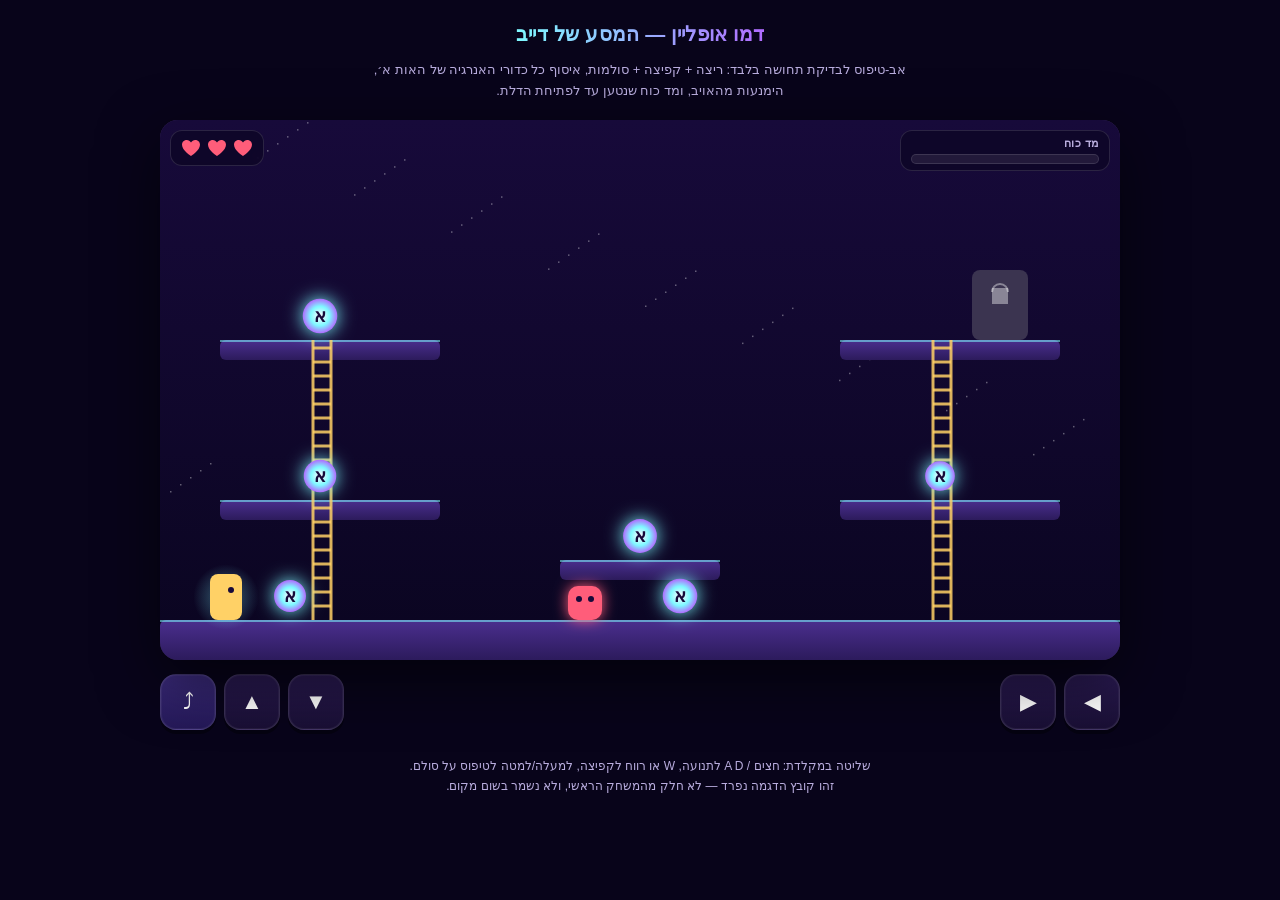
==== dave_demo.html @ 2f132ef3 "demo: אב-טיפוס אופליין למשחק פלטפורמר בהשראת דייב הנועז Co-Authored-By: Claude Sonnet 5 <noreply@ant" ====
<!doctype html>
<html lang="he" dir="rtl">
<head>
<meta charset="UTF-8">
<meta name="viewport" content="width=device-width, initial-scale=1, maximum-scale=1, user-scalable=no">
<title>דמו — המסע של דייב</title>
<style>
  :root{
    --bg1:#0d0620; --bg2:#1a0b3d; --bg3:#2b0f5c;
    --energy1:#7ef9ff; --energy2:#b06bff; --energy3:#ffd166;
    --panel:#1b1032; --panel-brd:rgba(255,255,255,.12);
    --text:#f4f0ff; --text-dim:#b9adde;
  }
  *{box-sizing:border-box;}
  html,body{margin:0;padding:0;height:100%;background:#08041a;color:var(--text);
    font-family:-apple-system,BlinkMacSystemFont,"Segoe UI",Arial,sans-serif;}
  body{display:flex;flex-direction:column;align-items:center;gap:14px;padding:18px 12px 28px;
    min-height:100%;}
  h1{font-size:20px;margin:4px 0 0;font-weight:800;letter-spacing:.3px;
    background:linear-gradient(90deg,var(--energy1),var(--energy2));
    -webkit-background-clip:text;background-clip:text;color:transparent;}
  .sub{color:var(--text-dim);font-size:13px;margin:0 0 4px;text-align:center;max-width:560px;line-height:1.6;}

  .stage{position:relative;width:100%;max-width:960px;flex-shrink:0;border-radius:18px;overflow:hidden;
    box-shadow:0 20px 60px rgba(0,0,0,.55), inset 0 0 0 1px var(--panel-brd);
    background:radial-gradient(120% 140% at 50% -10%, var(--bg3), var(--bg2) 55%, var(--bg1) 100%);}
  canvas{display:block;width:100%;height:auto;touch-action:none;}

  .hud{position:absolute;top:10px;left:10px;right:10px;display:flex;justify-content:space-between;
    align-items:flex-start;pointer-events:none;font-weight:700;}
  .power-wrap{background:rgba(10,4,30,.55);backdrop-filter:blur(4px);border:1px solid var(--panel-brd);
    border-radius:12px;padding:6px 10px;min-width:210px;}
  .power-label{font-size:11px;color:var(--text-dim);margin-bottom:4px;letter-spacing:.5px;}
  .power-bar{width:100%;height:10px;border-radius:6px;background:rgba(255,255,255,.08);overflow:hidden;
    box-shadow:inset 0 0 0 1px var(--panel-brd);}
  .power-fill{height:100%;width:0%;border-radius:6px;
    background:linear-gradient(90deg,var(--energy1),var(--energy2),var(--energy3));
    box-shadow:0 0 12px var(--energy2);transition:width .25s ease;}
  .lives{display:flex;gap:6px;background:rgba(10,4,30,.55);backdrop-filter:blur(4px);
    border:1px solid var(--panel-brd);border-radius:12px;padding:8px 10px;}

  .msg{position:absolute;left:50%;top:16%;transform:translate(-50%,0);
    font-size:15px;font-weight:800;color:#fff;text-align:center;
    background:rgba(10,4,30,.65);border:1px solid var(--panel-brd);border-radius:12px;
    padding:8px 16px;opacity:0;pointer-events:none;transition:opacity .3s, top .3s;
    text-shadow:0 0 10px var(--energy2);}
  .msg.show{opacity:1;top:12%;}

  .flash{position:absolute;inset:0;background:radial-gradient(circle at 50% 30%, rgba(255,255,255,.95), rgba(255,209,102,.4) 40%, rgba(255,255,255,0) 70%);
    opacity:0;pointer-events:none;}
  .flash.play{animation:flashpop .7s ease-out;}
  @keyframes flashpop{0%{opacity:0;}18%{opacity:1;}100%{opacity:0;}}

  .controls{display:flex;justify-content:space-between;align-items:center;gap:10px;
    width:100%;max-width:960px;}
  .pad{display:flex;gap:8px;}
  .btn{width:56px;height:56px;border-radius:16px;border:1px solid var(--panel-brd);
    background:linear-gradient(180deg,#2a1a52,#190f34);color:#fff;font-size:22px;
    display:flex;align-items:center;justify-content:center;user-select:none;
    box-shadow:0 4px 0 rgba(0,0,0,.35), inset 0 0 0 1px rgba(255,255,255,.05);}
  .btn:active{transform:translateY(3px);box-shadow:0 1px 0 rgba(0,0,0,.35);}
  .btn.wide{width:88px;font-size:13px;font-weight:700;}
  .btn.jump{background:linear-gradient(180deg,#3a2a7a,#241857);}

  .footer-note{font-size:12px;color:var(--text-dim);text-align:center;max-width:600px;line-height:1.7;}

  /* question overlay */
  .qoverlay{position:absolute;inset:0;background:rgba(6,3,18,.86);backdrop-filter:blur(3px);
    display:none;align-items:center;justify-content:center;flex-direction:column;gap:16px;
    text-align:center;padding:20px;}
  .qoverlay.show{display:flex;}
  .qoverlay h2{margin:0;font-size:20px;color:#fff;}
  .qoverlay p{margin:0;color:var(--text-dim);font-size:13px;max-width:320px;}
  .qopts{display:flex;gap:12px;flex-wrap:wrap;justify-content:center;}
  .qopt{width:64px;height:64px;border-radius:16px;font-size:26px;font-weight:800;
    background:linear-gradient(180deg,#2a1a52,#190f34);color:#fff;border:1px solid var(--panel-brd);
    box-shadow:0 4px 0 rgba(0,0,0,.35);}
  .qopt:active{transform:translateY(3px);box-shadow:0 1px 0 rgba(0,0,0,.35);}
  .qopt.correct{background:linear-gradient(180deg,#2fbf71,#1f8f52);}
  .qopt.wrong{background:linear-gradient(180deg,#e0435b,#a72c40);}

  .win{position:absolute;inset:0;background:rgba(6,3,18,.9);display:none;
    align-items:center;justify-content:center;flex-direction:column;gap:10px;text-align:center;padding:20px;}
  .win.show{display:flex;}
  .win h2{margin:0;font-size:26px;background:linear-gradient(90deg,var(--energy1),var(--energy3));
    -webkit-background-clip:text;background-clip:text;color:transparent;}
  .win p{margin:0;color:var(--text-dim);font-size:14px;}
  .restart{margin-top:8px;padding:10px 22px;border-radius:12px;border:none;font-weight:800;
    background:linear-gradient(90deg,var(--energy1),var(--energy2));color:#0d0620;font-size:14px;}
</style>
</head>
<body>

  <h1>דמו אופליין — המסע של דייב</h1>
  <p class="sub">אב-טיפוס לבדיקת תחושה בלבד: ריצה + קפיצה + סולמות, איסוף כל כדורי האנרגיה של האות א׳, הימנעות מהאויב, ומד כוח שנטען עד לפתיחת הדלת.</p>

  <div class="stage" id="stage">
    <canvas id="c" width="960" height="540"></canvas>

    <div class="hud">
      <div class="power-wrap">
        <div class="power-label">מד כוח</div>
        <div class="power-bar"><div class="power-fill" id="powerFill"></div></div>
      </div>
      <div class="lives" id="livesBox"></div>
    </div>

    <div class="msg" id="msg"></div>
    <div class="flash" id="flash"></div>

    <div class="qoverlay" id="qoverlay">
      <h2>איזו אות זו?</h2>
      <p>ענה נכון כדי לעבור את הדלת</p>
      <div class="qopts" id="qopts"></div>
    </div>

    <div class="win" id="winScreen">
      <h2>ניצחון!</h2>
      <p>עברת את השלב עם כל כדורי האנרגיה</p>
      <button class="restart" id="restartBtn2">שחק שוב</button>
    </div>
  </div>

  <div class="controls">
    <div class="pad">
      <div class="btn" id="btnLeft">◀</div>
      <div class="btn" id="btnRight">▶</div>
    </div>
    <div class="pad">
      <div class="btn" id="btnDown">▼</div>
      <div class="btn" id="btnUp">▲</div>
      <div class="btn jump" id="btnJump">⤴</div>
    </div>
  </div>

  <p class="footer-note">שליטה במקלדת: חצים / A D לתנועה, W או רווח לקפיצה, למעלה/למטה לטיפוס על סולם.<br>זהו קובץ הדגמה נפרד — לא חלק מהמשחק הראשי, ולא נשמר בשום מקום.</p>

<script>
(function(){
  const cv = document.getElementById('c');
  const ctx = cv.getContext('2d');
  const W = cv.width, H = cv.height;

  const powerFill = document.getElementById('powerFill');
  const livesBox = document.getElementById('livesBox');
  const msgEl = document.getElementById('msg');
  const flashEl = document.getElementById('flash');
  const qoverlay = document.getElementById('qoverlay');
  const qopts = document.getElementById('qopts');
  const winScreen = document.getElementById('winScreen');

  const GROUND_Y = 500;
  const platforms = [
    {x:0,   y:GROUND_Y, w:960, h:40},   // ground
    {x:60,  y:380, w:220, h:20},        // A left-mid
    {x:680, y:380, w:220, h:20},        // B right-mid
    {x:400, y:440, w:160, h:20},        // C center step
    {x:60,  y:220, w:220, h:20},        // D left-high
    {x:680, y:220, w:220, h:20},        // E right-high (door here)
  ];

  const ladders = [
    {x:150, y:380, w:24, h:120}, // ground -> A
    {x:770, y:380, w:24, h:120}, // ground -> B
    {x:150, y:220, w:24, h:160}, // A -> D
    {x:770, y:220, w:24, h:160}, // B -> E
  ];

  const doorRect = {x:812, y:150, w:56, h:70}; // sits on platform E

  const orbDefs = [
    {x:130, y:GROUND_Y-24}, {x:520, y:GROUND_Y-24},
    {x:160, y:380-24},
    {x:780, y:380-24},
    {x:480, y:440-24},
    {x:160, y:220-24},
  ];

  const LETTER = 'א';

  let orbs, enemy, player, keys, doorOpen, gameOver, won, flashDone;

  function resetLevel(){
    orbs = orbDefs.map(o=>({x:o.x,y:o.y,r:16,got:false,pulse:Math.random()*Math.PI*2}));
    enemy = {x:300,y:GROUND_Y-34,w:34,h:34,vx:2.4,minX:280,maxX:600};
    player = {x:50,y:GROUND_Y-46,w:32,h:46,vx:0,vy:0,onGround:false,facing:1,climbing:false};
    keys = {left:false,right:false,up:false,down:false,jump:false};
    doorOpen = false;
    gameOver = false;
    won = false;
    flashDone = false;
    livesState.n = 3;
    updateHUD();
    winScreen.classList.remove('show');
    qoverlay.classList.remove('show');
    hideMsg();
  }

  const livesState = {n:3};

  function updateHUD(){
    const collected = orbs.filter(o=>o.got).length;
    const pct = Math.round(100*collected/orbs.length);
    powerFill.style.width = pct+'%';
    livesBox.innerHTML = '';
    for(let i=0;i<3;i++){
      const heart = document.createElementNS('http://www.w3.org/2000/svg','svg');
      heart.setAttribute('width','20'); heart.setAttribute('height','18'); heart.setAttribute('viewBox','0 0 20 18');
      const path = document.createElementNS('http://www.w3.org/2000/svg','path');
      path.setAttribute('d','M10 17 C10 17 1 11.5 1 5.8 C1 2.6 3.4 1 5.8 1 C7.6 1 9 2 10 3.6 C11 2 12.4 1 14.2 1 C16.6 1 19 2.6 19 5.8 C19 11.5 10 17 10 17 Z');
      path.setAttribute('fill', i < livesState.n ? '#ff5d7a' : 'rgba(255,255,255,.15)');
      heart.appendChild(path);
      livesBox.appendChild(heart);
    }
  }

  function showMsg(text, sticky){
    msgEl.textContent = text;
    msgEl.classList.add('show');
    if(!sticky){
      clearTimeout(showMsg._t);
      showMsg._t = setTimeout(hideMsg, 1800);
    }
  }
  function hideMsg(){ msgEl.classList.remove('show'); }

  function rectsOverlap(a,b){
    return a.x < b.x+b.w && a.x+a.w > b.x && a.y < b.y+b.h && a.y+a.h > b.y;
  }

  function playerBox(px,py){ return {x:px, y:py, w:player.w, h:player.h}; }

  function resolveX(nx){
    const box = playerBox(nx, player.y);
    for(const p of platforms){
      if(rectsOverlap(box,p)){
        if(nx > player.x) nx = p.x - player.w; else if(nx < player.x) nx = p.x + p.w;
      }
    }
    return nx;
  }
  function resolveY(ny){
    let onGround = false;
    for(const p of platforms){
      const box = playerBox(player.x, ny);
      if(rectsOverlap(box,p)){
        if(player.vy >= 0){ ny = p.y - player.h; player.vy = 0; onGround = true; }
        else { ny = p.y + p.h; player.vy = 0; }
      }
    }
    return {ny, onGround};
  }

  function onLadder(){
    const box = playerBox(player.x, player.y);
    const cx = player.x + player.w/2;
    for(const l of ladders){
      if(cx > l.x-6 && cx < l.x+l.w+6 && box.y+box.h > l.y && box.y < l.y+l.h) return true;
    }
    return false;
  }

  function hitPlayer(){
    if(gameOver || won) return;
    livesState.n--;
    updateHUD();
    flashHit();
    if(livesState.n <= 0){
      showMsg('נגמרו החיים… מתחילים מחדש', true);
      setTimeout(resetLevel, 1400);
      gameOver = true;
      return;
    }
    showMsg('אוץ! נפגעת');
    player.x = 50; player.y = GROUND_Y-player.h; player.vx=0; player.vy=0;
  }

  function flashHit(){
    cv.style.filter = 'brightness(1.0) saturate(1) hue-rotate(0deg)';
    let t=0;
    const id = setInterval(()=>{
      t++;
      cv.style.filter = t%2===0 ? 'sepia(1) hue-rotate(-50deg) saturate(4)' : 'none';
      if(t>4){ clearInterval(id); cv.style.filter='none'; }
    },70);
  }

  function powerUpFlash(){
    if(flashDone) return;
    flashDone = true;
    flashEl.classList.remove('play'); void flashEl.offsetWidth; flashEl.classList.add('play');
    showMsg('המד מלא! הדלת נפתחת ✦'.replace('✦',''), false);
    doorOpen = true;
  }

  function openQuestion(){
    gameOver = true;
    const opts = [LETTER,'ב','ל'].sort(()=>Math.random()-0.5);
    qopts.innerHTML = '';
    opts.forEach(letter=>{
      const b = document.createElement('div');
      b.className = 'qopt';
      b.textContent = letter;
      b.onclick = ()=>{
        if(letter === LETTER){
          b.classList.add('correct');
          setTimeout(()=>{ qoverlay.classList.remove('show'); winScreen.classList.add('show'); won=true; }, 400);
        } else {
          b.classList.add('wrong');
          setTimeout(()=>b.classList.remove('wrong'), 400);
        }
      };
      qopts.appendChild(b);
    });
    qoverlay.classList.add('show');
  }

  document.getElementById('restartBtn2').onclick = resetLevel;

  // input
  const keyMap = {
    ArrowLeft:'left', a:'left', A:'left',
    ArrowRight:'right', d:'right', D:'right',
    ArrowUp:'up', w:'up', W:'up',
    ArrowDown:'down', s:'down', S:'down',
    ' ':'jump'
  };
  window.addEventListener('keydown', e=>{
    const k = keyMap[e.key];
    if(k){ keys[k]=true; if(k==='jump') e.preventDefault(); }
  });
  window.addEventListener('keyup', e=>{
    const k = keyMap[e.key];
    if(k) keys[k]=false;
  });

  function bindBtn(id, key){
    const el = document.getElementById(id);
    const on = (e)=>{ e.preventDefault(); keys[key]=true; };
    const off = (e)=>{ e.preventDefault(); keys[key]=false; };
    el.addEventListener('pointerdown', on);
    el.addEventListener('pointerup', off);
    el.addEventListener('pointerleave', off);
    el.addEventListener('pointercancel', off);
  }
  bindBtn('btnLeft','left'); bindBtn('btnRight','right');
  bindBtn('btnUp','up'); bindBtn('btnDown','down'); bindBtn('btnJump','jump');

  const GRAVITY = 0.55, JUMP_V = -12.5, MOVE = 4, CLIMB = 3;

  function update(){
    if(gameOver || won) return;

    const climbing = onLadder() && (keys.up || keys.down);
    player.climbing = climbing;

    let inputX = 0;
    if(keys.left){ inputX -= 1; player.facing=-1; }
    if(keys.right){ inputX += 1; player.facing=1; }
    player.vx = inputX * MOVE;

    if(climbing){
      player.vy = keys.up ? -CLIMB : CLIMB;
      player.onGround = false;
    } else {
      if(keys.jump && player.onGround){ player.vy = JUMP_V; player.onGround=false; }
      player.vy += GRAVITY;
      if(player.vy > 14) player.vy = 14;
    }

    const nx = Math.max(0, Math.min(W-player.w, resolveX(player.x + player.vx)));
    player.x = nx;

    if(climbing){
      player.y = Math.max(0, Math.min(GROUND_Y-player.h, player.y + player.vy));
    } else {
      const {ny, onGround} = resolveY(player.y + player.vy);
      player.y = Math.max(0, ny);
      player.onGround = onGround;
    }

    // orbs
    let allGot = true;
    for(const o of orbs){
      o.pulse += 0.12;
      if(!o.got){
        allGot = false;
        const closestX = Math.max(player.x, Math.min(o.x, player.x+player.w));
        const closestY = Math.max(player.y, Math.min(o.y, player.y+player.h));
        const dx = o.x-closestX, dy = o.y-closestY;
        if(dx*dx+dy*dy < o.r*o.r){ o.got = true; updateHUD(); }
      }
    }
    if(allGot) powerUpFlash();

    // enemy patrol
    enemy.x += enemy.vx;
    if(enemy.x < enemy.minX || enemy.x > enemy.maxX) enemy.vx *= -1;
    if(rectsOverlap(playerBox(player.x,player.y), enemy)) hitPlayer();

    // door
    if(doorOpen && rectsOverlap(playerBox(player.x,player.y), doorRect)){
      openQuestion();
    }
  }

  function drawBG(){
    ctx.clearRect(0,0,W,H);
    const g = ctx.createLinearGradient(0,0,0,H);
    g.addColorStop(0,'#170a3a'); g.addColorStop(1,'#0a0520');
    ctx.fillStyle=g; ctx.fillRect(0,0,W,H);
    // faint stars
    ctx.fillStyle='rgba(255,255,255,.35)';
    for(let i=0;i<60;i++){
      const sx=(i*97)%W, sy=(i*53)%H*0.7;
      ctx.fillRect(sx, sy, 1.5,1.5);
    }
  }

  function drawPlatforms(){
    for(const p of platforms){
      const g = ctx.createLinearGradient(0,p.y,0,p.y+p.h);
      g.addColorStop(0,'#4b2f8f'); g.addColorStop(1,'#2c1b5c');
      ctx.fillStyle = g;
      ctx.beginPath();
      ctx.roundRect(p.x, p.y, p.w, p.h, 6);
      ctx.fill();
      ctx.fillStyle = 'rgba(126,249,255,.55)';
      ctx.fillRect(p.x, p.y, p.w, 2);
    }
  }

  function drawLadders(){
    for(const l of ladders){
      ctx.strokeStyle = 'rgba(255,209,102,.85)';
      ctx.lineWidth = 3;
      ctx.beginPath(); ctx.moveTo(l.x+3,l.y); ctx.lineTo(l.x+3,l.y+l.h); ctx.stroke();
      ctx.beginPath(); ctx.moveTo(l.x+l.w-3,l.y); ctx.lineTo(l.x+l.w-3,l.y+l.h); ctx.stroke();
      for(let ry=l.y+8; ry<l.y+l.h; ry+=14){
        ctx.beginPath(); ctx.moveTo(l.x+3,ry); ctx.lineTo(l.x+l.w-3,ry); ctx.stroke();
      }
    }
  }

  function drawOrbs(){
    for(const o of orbs){
      if(o.got) continue;
      const pulse = 1 + Math.sin(o.pulse)*0.08;
      ctx.save();
      ctx.shadowColor = '#7ef9ff';
      ctx.shadowBlur = 18;
      const g = ctx.createRadialGradient(o.x,o.y,2,o.x,o.y,o.r*pulse);
      g.addColorStop(0,'#e8fbff'); g.addColorStop(.5,'#7ef9ff'); g.addColorStop(1,'#b06bff');
      ctx.fillStyle = g;
      ctx.beginPath(); ctx.arc(o.x,o.y,o.r*pulse,0,Math.PI*2); ctx.fill();
      ctx.restore();
      ctx.fillStyle = '#170a3a';
      ctx.font = '700 18px Arial';
      ctx.textAlign='center'; ctx.textBaseline='middle';
      ctx.fillText(LETTER, o.x, o.y+1);
    }
  }

  function drawEnemy(){
    ctx.save();
    ctx.shadowColor = '#ff5d7a'; ctx.shadowBlur = 14;
    ctx.fillStyle = '#ff5d7a';
    ctx.beginPath();
    ctx.roundRect(enemy.x, enemy.y, enemy.w, enemy.h, 10);
    ctx.fill();
    ctx.restore();
    ctx.fillStyle='#170a3a';
    ctx.beginPath(); ctx.arc(enemy.x+11, enemy.y+13,3,0,Math.PI*2); ctx.fill();
    ctx.beginPath(); ctx.arc(enemy.x+23, enemy.y+13,3,0,Math.PI*2); ctx.fill();
  }

  function drawDoor(){
    ctx.save();
    if(doorOpen){
      ctx.shadowColor = '#ffd166'; ctx.shadowBlur = 24 + Math.sin(Date.now()/150)*8;
      const g = ctx.createLinearGradient(doorRect.x,doorRect.y,doorRect.x,doorRect.y+doorRect.h);
      g.addColorStop(0,'#ffe9a8'); g.addColorStop(1,'#ffb238');
      ctx.fillStyle = g;
    } else {
      ctx.fillStyle = '#3b3450';
    }
    ctx.beginPath();
    ctx.roundRect(doorRect.x, doorRect.y, doorRect.w, doorRect.h, 8);
    ctx.fill();
    ctx.restore();
    if(!doorOpen){
      ctx.strokeStyle='rgba(255,255,255,.4)'; ctx.lineWidth=2;
      ctx.beginPath(); ctx.arc(doorRect.x+doorRect.w/2, doorRect.y+22, 8, Math.PI, 0); ctx.stroke();
      ctx.fillStyle='rgba(255,255,255,.4)';
      ctx.fillRect(doorRect.x+doorRect.w/2-8, doorRect.y+18, 16, 16);
    }
  }

  function drawPlayer(){
    const collected = orbs.filter(o=>o.got).length;
    const frac = collected/orbs.length;
    ctx.save();
    const cx = player.x+player.w/2, cy=player.y+player.h/2;
    const auraR = 30 + frac*36 + Math.sin(Date.now()/120)*3;
    const g = ctx.createRadialGradient(cx,cy,4,cx,cy,auraR);
    g.addColorStop(0, `rgba(126,249,255,${0.35+frac*0.35})`);
    g.addColorStop(1, 'rgba(126,249,255,0)');
    ctx.fillStyle = g;
    ctx.beginPath(); ctx.arc(cx,cy,auraR,0,Math.PI*2); ctx.fill();
    ctx.restore();

    ctx.save();
    ctx.fillStyle = '#ffd166';
    ctx.beginPath();
    ctx.roundRect(player.x, player.y, player.w, player.h, 8);
    ctx.fill();
    ctx.fillStyle = '#170a3a';
    const eyeX = player.facing>0 ? player.x+player.w-11 : player.x+5;
    ctx.beginPath(); ctx.arc(eyeX, player.y+16, 3, 0, Math.PI*2); ctx.fill();
    ctx.restore();
  }

  function draw(){
    drawBG();
    drawPlatforms();
    drawLadders();
    drawDoor();
    drawOrbs();
    drawEnemy();
    drawPlayer();
  }

  function loop(){
    update();
    draw();
    requestAnimationFrame(loop);
  }

  resetLevel();
  loop();
})();
</script>
</body>
</html>
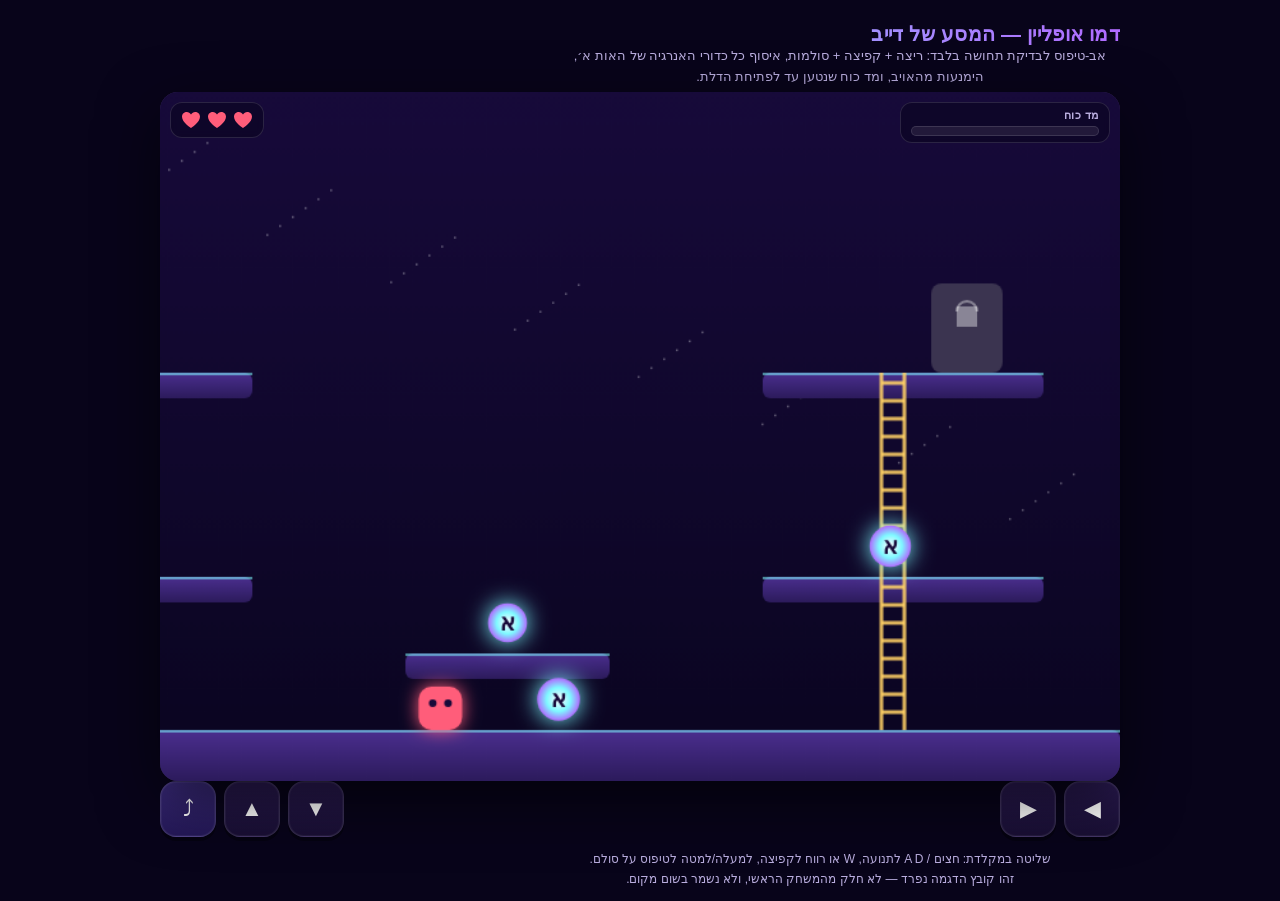
==== commit cb4df5d5: "fix(demo): נעילת תצוגה רוחבית לדמו דייב + התאמת גודל דינמית למסך Co-Authored-By: Claude Sonnet 5 <no" ====
--- a/dave_demo.html
+++ b/dave_demo.html
@@ -87,10 +87,39 @@
   .win p{margin:0;color:var(--text-dim);font-size:14px;}
   .restart{margin-top:8px;padding:10px 22px;border-radius:12px;border:none;font-weight:800;
     background:linear-gradient(90deg,var(--energy1),var(--energy2));color:#0d0620;font-size:14px;}
+
+  /* landscape-only game: ask for rotation on tall/portrait phones */
+  .rotate-prompt{display:none;position:fixed;inset:0;z-index:50;background:#08041a;color:#fff;
+    flex-direction:column;align-items:center;justify-content:center;gap:14px;text-align:center;padding:24px;}
+  .rotate-prompt .icon{width:56px;height:56px;color:var(--energy1);
+    animation:rotateHint 1.6s ease-in-out infinite;}
+  @keyframes rotateHint{0%,100%{transform:rotate(0deg);}50%{transform:rotate(90deg);}}
+  .rotate-prompt p{margin:0;font-size:15px;color:var(--text-dim);max-width:260px;line-height:1.6;}
+  @media (orientation:portrait) and (max-width:900px){
+    .rotate-prompt{display:flex;}
+    #app{display:none;}
+  }
+
+  /* short landscape viewports (phones on their side): shrink chrome, maximize game area */
+  @media (orientation:landscape) and (max-height:520px){
+    body{gap:6px;padding:6px;}
+    h1{font-size:13px;margin:0;}
+    .sub,.footer-note{display:none;}
+  }
 </style>
 </head>
 <body>
 
+  <div class="rotate-prompt" id="rotatePrompt">
+    <svg class="icon" viewBox="0 0 24 24" fill="none" stroke="currentColor" stroke-width="2" stroke-linecap="round" stroke-linejoin="round">
+      <rect x="5" y="2" width="14" height="20" rx="2"></rect>
+      <line x1="12" y1="18" x2="12.01" y2="18"></line>
+    </svg>
+    <h1 style="font-size:17px;">סובבי את המכשיר</h1>
+    <p>המשחק הזה בנוי לתצוגה רוחבית — הטי את הטלפון/טאבלט לצדדים כדי לשחק.</p>
+  </div>
+
+  <div id="app">
   <h1>דמו אופליין — המסע של דייב</h1>
   <p class="sub">אב-טיפוס לבדיקת תחושה בלבד: ריצה + קפיצה + סולמות, איסוף כל כדורי האנרגיה של האות א׳, הימנעות מהאויב, ומד כוח שנטען עד לפתיחת הדלת.</p>
 
@@ -134,6 +163,7 @@
   </div>
 
   <p class="footer-note">שליטה במקלדת: חצים / A D לתנועה, W או רווח לקפיצה, למעלה/למטה לטיפוס על סולם.<br>זהו קובץ הדגמה נפרד — לא חלק מהמשחק הראשי, ולא נשמר בשום מקום.</p>
+  </div>
 
 <script>
 (function(){
@@ -148,6 +178,27 @@
   const qoverlay = document.getElementById('qoverlay');
   const qopts = document.getElementById('qopts');
   const winScreen = document.getElementById('winScreen');
+  const stageEl = document.getElementById('stage');
+  const controlsEl = document.querySelector('.controls');
+  const headerEl = document.querySelector('#app > h1');
+  const subEl = document.querySelector('.sub');
+  const footerEl = document.querySelector('.footer-note');
+
+  function fitStage(){
+    if(window.innerHeight >= window.innerWidth) return; // portrait: rotate-prompt covers the screen
+    const chromeH = (headerEl && getComputedStyle(headerEl).display!=='none' ? headerEl.offsetHeight : 0)
+      + (subEl && getComputedStyle(subEl).display!=='none' ? subEl.offsetHeight : 0)
+      + controlsEl.offsetHeight
+      + (footerEl && getComputedStyle(footerEl).display!=='none' ? footerEl.offsetHeight : 0)
+      + 48; // gaps + body padding
+    const availW = window.innerWidth - 24;
+    const availH = window.innerHeight - chromeH;
+    const scale = Math.max(0.2, Math.min(availW/W, availH/H));
+    stageEl.style.width = cv.style.width = Math.round(W*scale)+'px';
+    cv.style.height = Math.round(H*scale)+'px';
+  }
+  window.addEventListener('resize', fitStage);
+  window.addEventListener('orientationchange', ()=>setTimeout(fitStage, 300));
 
   const GROUND_Y = 500;
   const platforms = [
@@ -537,6 +588,7 @@
   }
 
   resetLevel();
+  fitStage();
   loop();
 })();
 </script>
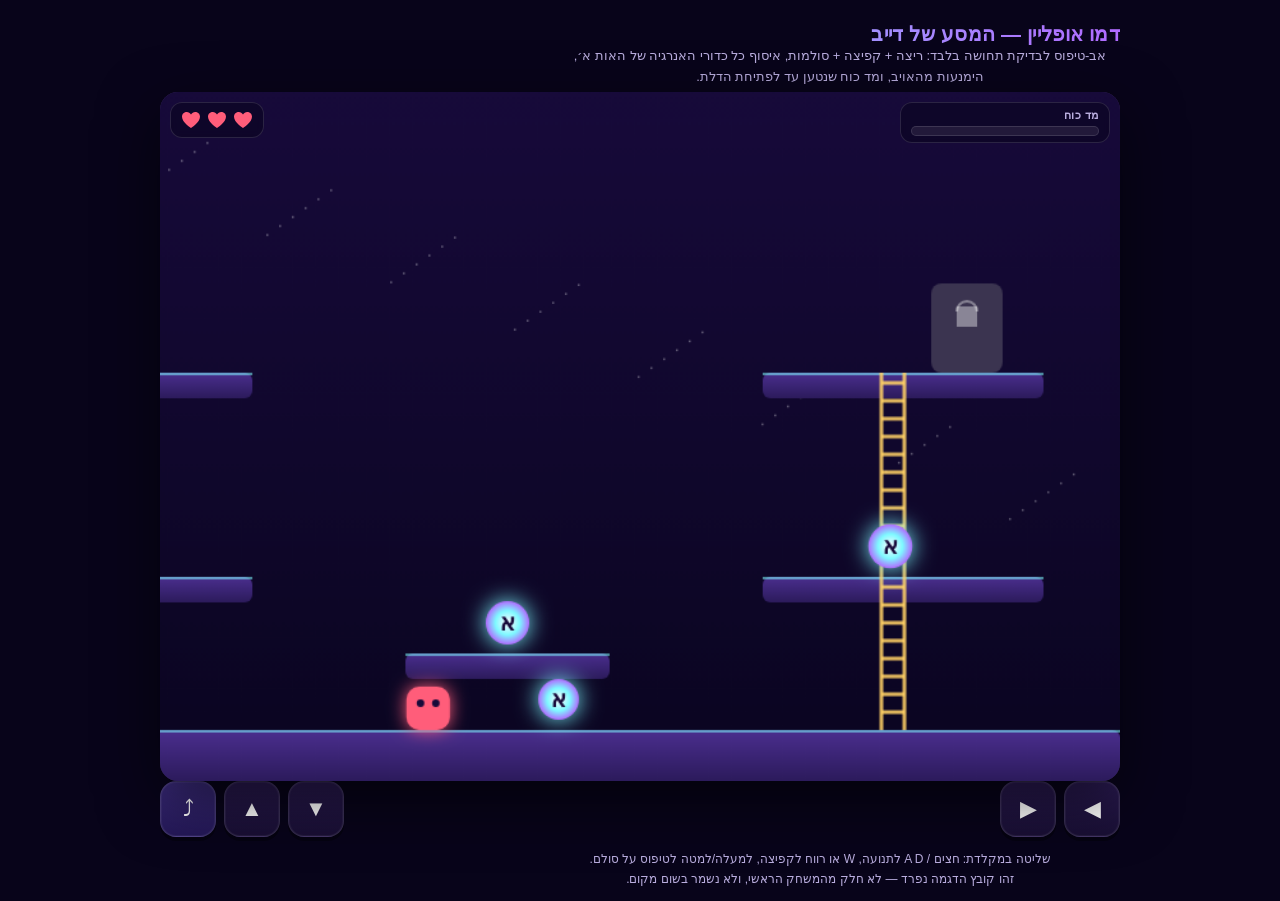
==== commit 440d4cf1: "fix(demo): נסיון נעילה יזומה לרוחבי + עדכון טקסט הודעת הסיבוב Co-Authored-By: Claude Sonnet 5 <norep" ====
--- a/dave_demo.html
+++ b/dave_demo.html
@@ -115,8 +115,8 @@
       <rect x="5" y="2" width="14" height="20" rx="2"></rect>
       <line x1="12" y1="18" x2="12.01" y2="18"></line>
     </svg>
-    <h1 style="font-size:17px;">סובבי את המכשיר</h1>
-    <p>המשחק הזה בנוי לתצוגה רוחבית — הטי את הטלפון/טאבלט לצדדים כדי לשחק.</p>
+    <h1 style="font-size:17px;">סובבו את המכשיר</h1>
+    <p>המשחק הזה בנוי לתצוגה רוחבית —<br>הטו את הטלפון לצדדים כדי לשחק</p>
   </div>
 
   <div id="app">
@@ -199,6 +199,16 @@
   }
   window.addEventListener('resize', fitStage);
   window.addEventListener('orientationchange', ()=>setTimeout(fitStage, 300));
+
+  // best-effort: force landscape where the platform allows it (ignored on iOS Safari / non-standalone tabs)
+  function tryLockLandscape(){
+    if(screen.orientation && screen.orientation.lock){
+      screen.orientation.lock('landscape').catch(()=>{});
+    }
+  }
+  tryLockLandscape();
+  window.addEventListener('click', tryLockLandscape, {once:true});
+  window.addEventListener('touchstart', tryLockLandscape, {once:true});
 
   const GROUND_Y = 500;
   const platforms = [
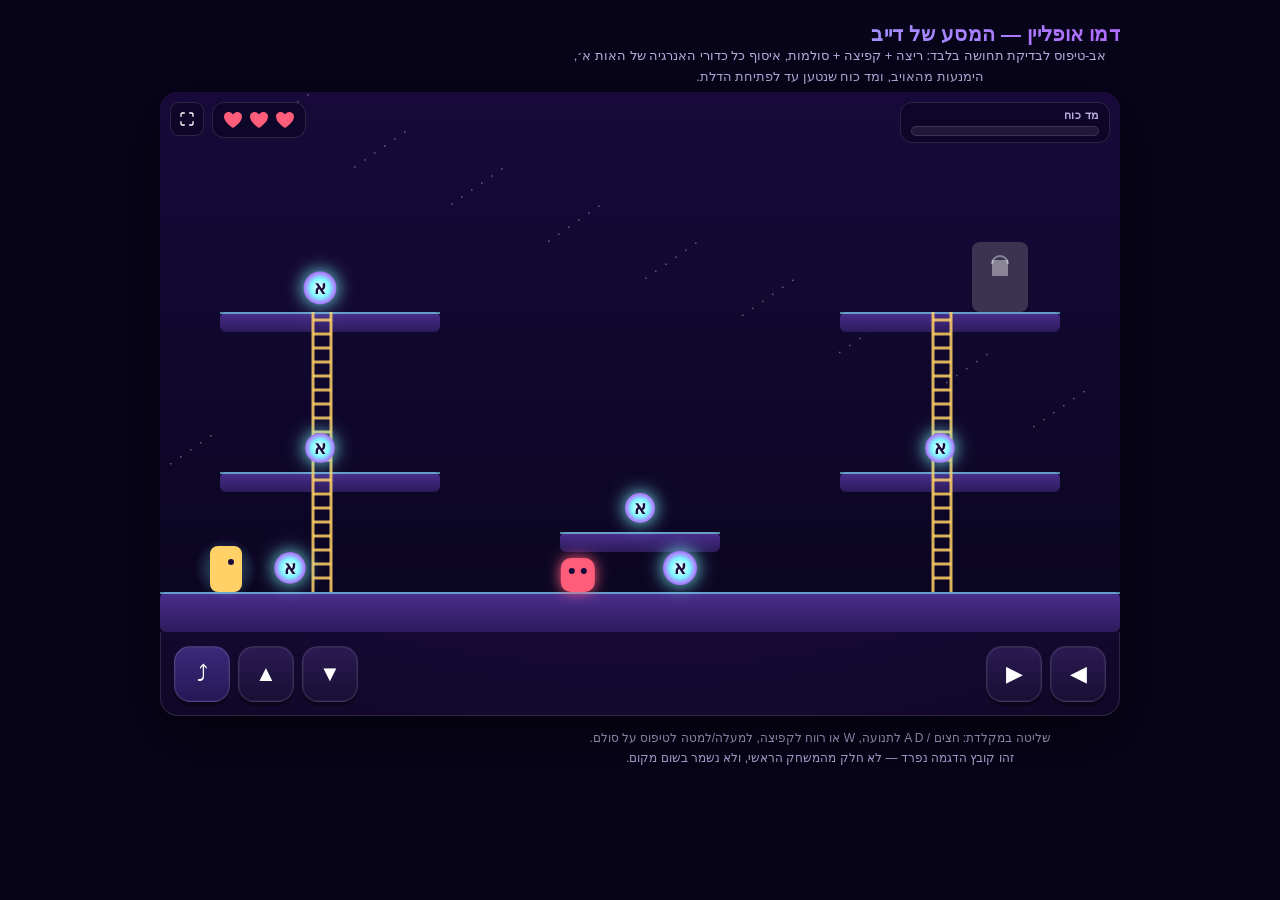
==== commit af526883: "fix(demo): תיקון גלישת קנבס בדסקטופ + כפתורים שקופים כשמכסים את הדמות בנייד Co-Authored-By: Claude S" ====
--- a/dave_demo.html
+++ b/dave_demo.html
@@ -2,7 +2,7 @@
 <html lang="he" dir="rtl">
 <head>
 <meta charset="UTF-8">
-<meta name="viewport" content="width=device-width, initial-scale=1, maximum-scale=1, user-scalable=no">
+<meta name="viewport" content="width=device-width, initial-scale=1, maximum-scale=1, user-scalable=no, viewport-fit=cover">
 <title>דמו — המסע של דייב</title>
 <style>
   :root{
@@ -52,7 +52,11 @@
   @keyframes flashpop{0%{opacity:0;}18%{opacity:1;}100%{opacity:0;}}
 
   .controls{display:flex;justify-content:space-between;align-items:center;gap:10px;
-    width:100%;max-width:960px;}
+    padding:14px;}
+  .fsbtn{flex-shrink:0;pointer-events:auto;width:34px;height:34px;border-radius:9px;
+    border:1px solid var(--panel-brd);background:rgba(10,4,30,.55);color:#fff;
+    display:flex;align-items:center;justify-content:center;}
+  .fsbtn svg{width:16px;height:16px;}
   .pad{display:flex;gap:8px;}
   .btn{width:56px;height:56px;border-radius:16px;border:1px solid var(--panel-brd);
     background:linear-gradient(180deg,#2a1a52,#190f34);color:#fff;font-size:22px;
@@ -100,11 +104,22 @@
     #app{display:none;}
   }
 
-  /* short landscape viewports (phones on their side): shrink chrome, maximize game area */
+  /* short landscape viewports (phones on their side): full-bleed, no browser-page chrome */
   @media (orientation:landscape) and (max-height:520px){
-    body{gap:6px;padding:6px;}
-    h1{font-size:13px;margin:0;}
-    .sub,.footer-note{display:none;}
+    body{gap:0;padding:0;}
+    h1,.sub,.footer-note{display:none;}
+    #app{width:100dvw;height:100dvh;}
+    .stage{width:100dvw !important;height:100dvh !important;max-width:none;
+      border-radius:0;box-shadow:none;}
+    canvas{width:100% !important;height:100% !important;}
+    .hud{top:calc(8px + env(safe-area-inset-top));
+      left:calc(8px + env(safe-area-inset-left));right:calc(8px + env(safe-area-inset-right));}
+    .controls{position:absolute;padding:0;
+      bottom:calc(10px + env(safe-area-inset-bottom));
+      left:calc(10px + env(safe-area-inset-left));right:calc(10px + env(safe-area-inset-right));}
+    /* translucent so the game world stays visible under the overlaid buttons */
+    .btn{width:48px;height:48px;background:rgba(42,26,82,.55);backdrop-filter:blur(2px);}
+    .btn.jump{background:rgba(58,42,122,.55);}
   }
 </style>
 </head>
@@ -131,7 +146,15 @@
         <div class="power-label">מד כוח</div>
         <div class="power-bar"><div class="power-fill" id="powerFill"></div></div>
       </div>
-      <div class="lives" id="livesBox"></div>
+      <div style="display:flex;align-items:flex-start;gap:8px;pointer-events:auto;">
+        <div class="lives" id="livesBox"></div>
+        <button class="fsbtn" id="btnFullscreen" title="מסך מלא" aria-label="מסך מלא">
+          <svg viewBox="0 0 24 24" fill="none" stroke="currentColor" stroke-width="2" stroke-linecap="round" stroke-linejoin="round">
+            <path d="M8 3H5a2 2 0 0 0-2 2v3"></path><path d="M16 3h3a2 2 0 0 1 2 2v3"></path>
+            <path d="M8 21H5a2 2 0 0 1-2-2v-3"></path><path d="M16 21h3a2 2 0 0 0 2-2v-3"></path>
+          </svg>
+        </button>
+      </div>
     </div>
 
     <div class="msg" id="msg"></div>
@@ -148,17 +171,17 @@
       <p>עברת את השלב עם כל כדורי האנרגיה</p>
       <button class="restart" id="restartBtn2">שחק שוב</button>
     </div>
-  </div>
-
-  <div class="controls">
-    <div class="pad">
-      <div class="btn" id="btnLeft">◀</div>
-      <div class="btn" id="btnRight">▶</div>
-    </div>
-    <div class="pad">
-      <div class="btn" id="btnDown">▼</div>
-      <div class="btn" id="btnUp">▲</div>
-      <div class="btn jump" id="btnJump">⤴</div>
+
+    <div class="controls">
+      <div class="pad">
+        <div class="btn" id="btnLeft">◀</div>
+        <div class="btn" id="btnRight">▶</div>
+      </div>
+      <div class="pad">
+        <div class="btn" id="btnDown">▼</div>
+        <div class="btn" id="btnUp">▲</div>
+        <div class="btn jump" id="btnJump">⤴</div>
+      </div>
     </div>
   </div>
 
@@ -179,26 +202,27 @@
   const qopts = document.getElementById('qopts');
   const winScreen = document.getElementById('winScreen');
   const stageEl = document.getElementById('stage');
-  const controlsEl = document.querySelector('.controls');
   const headerEl = document.querySelector('#app > h1');
   const subEl = document.querySelector('.sub');
   const footerEl = document.querySelector('.footer-note');
+  const btnFullscreen = document.getElementById('btnFullscreen');
 
   function fitStage(){
     if(window.innerHeight >= window.innerWidth) return; // portrait: rotate-prompt covers the screen
+    // controls now overlay the canvas (position:absolute), so only header/footer text competes for height
     const chromeH = (headerEl && getComputedStyle(headerEl).display!=='none' ? headerEl.offsetHeight : 0)
       + (subEl && getComputedStyle(subEl).display!=='none' ? subEl.offsetHeight : 0)
-      + controlsEl.offsetHeight
       + (footerEl && getComputedStyle(footerEl).display!=='none' ? footerEl.offsetHeight : 0)
-      + 48; // gaps + body padding
+      + 32; // gaps + body padding
     const availW = window.innerWidth - 24;
     const availH = window.innerHeight - chromeH;
-    const scale = Math.max(0.2, Math.min(availW/W, availH/H));
+    const scale = Math.max(0.2, Math.min(availW/W, availH/H, 1));
     stageEl.style.width = cv.style.width = Math.round(W*scale)+'px';
     cv.style.height = Math.round(H*scale)+'px';
   }
   window.addEventListener('resize', fitStage);
   window.addEventListener('orientationchange', ()=>setTimeout(fitStage, 300));
+  if(window.visualViewport) window.visualViewport.addEventListener('resize', fitStage);
 
   // best-effort: force landscape where the platform allows it (ignored on iOS Safari / non-standalone tabs)
   function tryLockLandscape(){
@@ -209,6 +233,22 @@
   tryLockLandscape();
   window.addEventListener('click', tryLockLandscape, {once:true});
   window.addEventListener('touchstart', tryLockLandscape, {once:true});
+
+  // real browser chrome (address bar) can only be hidden via the Fullscreen API
+  if(!document.documentElement.requestFullscreen && !document.documentElement.webkitRequestFullscreen){
+    btnFullscreen.style.display = 'none';
+  } else {
+    btnFullscreen.addEventListener('click', ()=>{
+      const el = document.documentElement;
+      if(document.fullscreenElement || document.webkitFullscreenElement){
+        (document.exitFullscreen || document.webkitExitFullscreen).call(document);
+      } else {
+        (el.requestFullscreen || el.webkitRequestFullscreen).call(el).catch(()=>{});
+        tryLockLandscape();
+      }
+    });
+    document.addEventListener('fullscreenchange', fitStage);
+  }
 
   const GROUND_Y = 500;
   const platforms = [
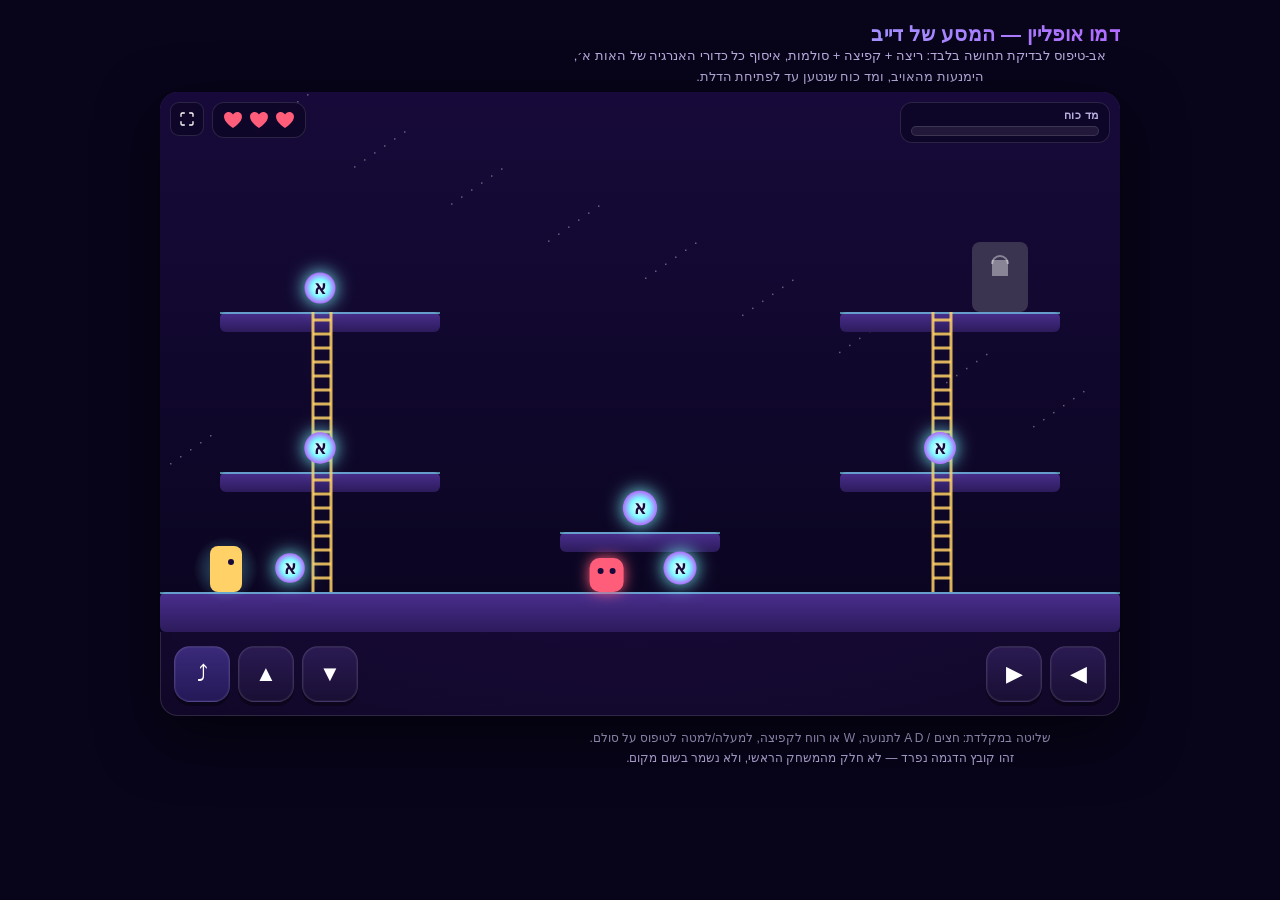
==== commit ba06ab89: "feat(demo): כפיית תצוגה רוחבית באמצעות סיבוב CSS, גם כשנעילת הסיבוב של המכשיר פעילה Co-Authored-By: " ====
--- a/dave_demo.html
+++ b/dave_demo.html
@@ -92,47 +92,44 @@
   .restart{margin-top:8px;padding:10px 22px;border-radius:12px;border:none;font-weight:800;
     background:linear-gradient(90deg,var(--energy1),var(--energy2));color:#0d0620;font-size:14px;}
 
-  /* landscape-only game: ask for rotation on tall/portrait phones */
-  .rotate-prompt{display:none;position:fixed;inset:0;z-index:50;background:#08041a;color:#fff;
-    flex-direction:column;align-items:center;justify-content:center;gap:14px;text-align:center;padding:24px;}
-  .rotate-prompt .icon{width:56px;height:56px;color:var(--energy1);
-    animation:rotateHint 1.6s ease-in-out infinite;}
-  @keyframes rotateHint{0%,100%{transform:rotate(0deg);}50%{transform:rotate(90deg);}}
-  .rotate-prompt p{margin:0;font-size:15px;color:var(--text-dim);max-width:260px;line-height:1.6;}
-  @media (orientation:portrait) and (max-width:900px){
-    .rotate-prompt{display:flex;}
-    #app{display:none;}
-  }
-
-  /* short landscape viewports (phones on their side): full-bleed, no browser-page chrome */
-  @media (orientation:landscape) and (max-height:520px){
+  /* full-bleed game chrome: applies whenever we render as a landscape strip —
+     either a real landscape phone, or a portrait phone showing the CSS-rotated view below */
+  @media (orientation:landscape) and (max-height:520px), (orientation:portrait) and (max-width:900px){
     body{gap:0;padding:0;}
     h1,.sub,.footer-note{display:none;}
-    #app{width:100dvw;height:100dvh;}
-    .stage{width:100dvw !important;height:100dvh !important;max-width:none;
+    .stage{width:100% !important;height:100% !important;max-width:none;
       border-radius:0;box-shadow:none;}
     canvas{width:100% !important;height:100% !important;}
-    .hud{top:calc(8px + env(safe-area-inset-top));
-      left:calc(8px + env(safe-area-inset-left));right:calc(8px + env(safe-area-inset-right));}
-    .controls{position:absolute;padding:0;
-      bottom:calc(10px + env(safe-area-inset-bottom));
-      left:calc(10px + env(safe-area-inset-left));right:calc(10px + env(safe-area-inset-right));}
+    .controls{position:absolute;padding:0;bottom:10px;left:10px;right:10px;}
     /* translucent so the game world stays visible under the overlaid buttons */
     .btn{width:48px;height:48px;background:rgba(42,26,82,.55);backdrop-filter:blur(2px);}
     .btn.jump{background:rgba(58,42,122,.55);}
   }
+
+  /* real landscape phone: fill the true viewport */
+  @media (orientation:landscape) and (max-height:520px){
+    #app{width:100dvw;height:100dvh;}
+    .hud{top:calc(8px + env(safe-area-inset-top));
+      left:calc(8px + env(safe-area-inset-left));right:calc(8px + env(safe-area-inset-right));}
+    .controls{bottom:calc(10px + env(safe-area-inset-bottom));
+      left:calc(10px + env(safe-area-inset-left));right:calc(10px + env(safe-area-inset-right));}
+  }
+
+  /* portrait phone: rotate the whole app 90° so the game still renders landscape,
+     even when the OS/browser's own rotation lock refuses to rotate the real viewport */
+  @media (orientation:portrait) and (max-width:900px){
+    body{overflow:hidden;}
+    #app{
+      position:fixed;top:50%;left:50%;
+      width:100vh;height:100vw;
+      transform-origin:50% 50%;
+      transform:rotate(90deg);
+      margin-top:-50vw;margin-left:-50vh;
+    }
+  }
 </style>
 </head>
 <body>
-
-  <div class="rotate-prompt" id="rotatePrompt">
-    <svg class="icon" viewBox="0 0 24 24" fill="none" stroke="currentColor" stroke-width="2" stroke-linecap="round" stroke-linejoin="round">
-      <rect x="5" y="2" width="14" height="20" rx="2"></rect>
-      <line x1="12" y1="18" x2="12.01" y2="18"></line>
-    </svg>
-    <h1 style="font-size:17px;">סובבו את המכשיר</h1>
-    <p>המשחק הזה בנוי לתצוגה רוחבית —<br>הטו את הטלפון לצדדים כדי לשחק</p>
-  </div>
 
   <div id="app">
   <h1>דמו אופליין — המסע של דייב</h1>
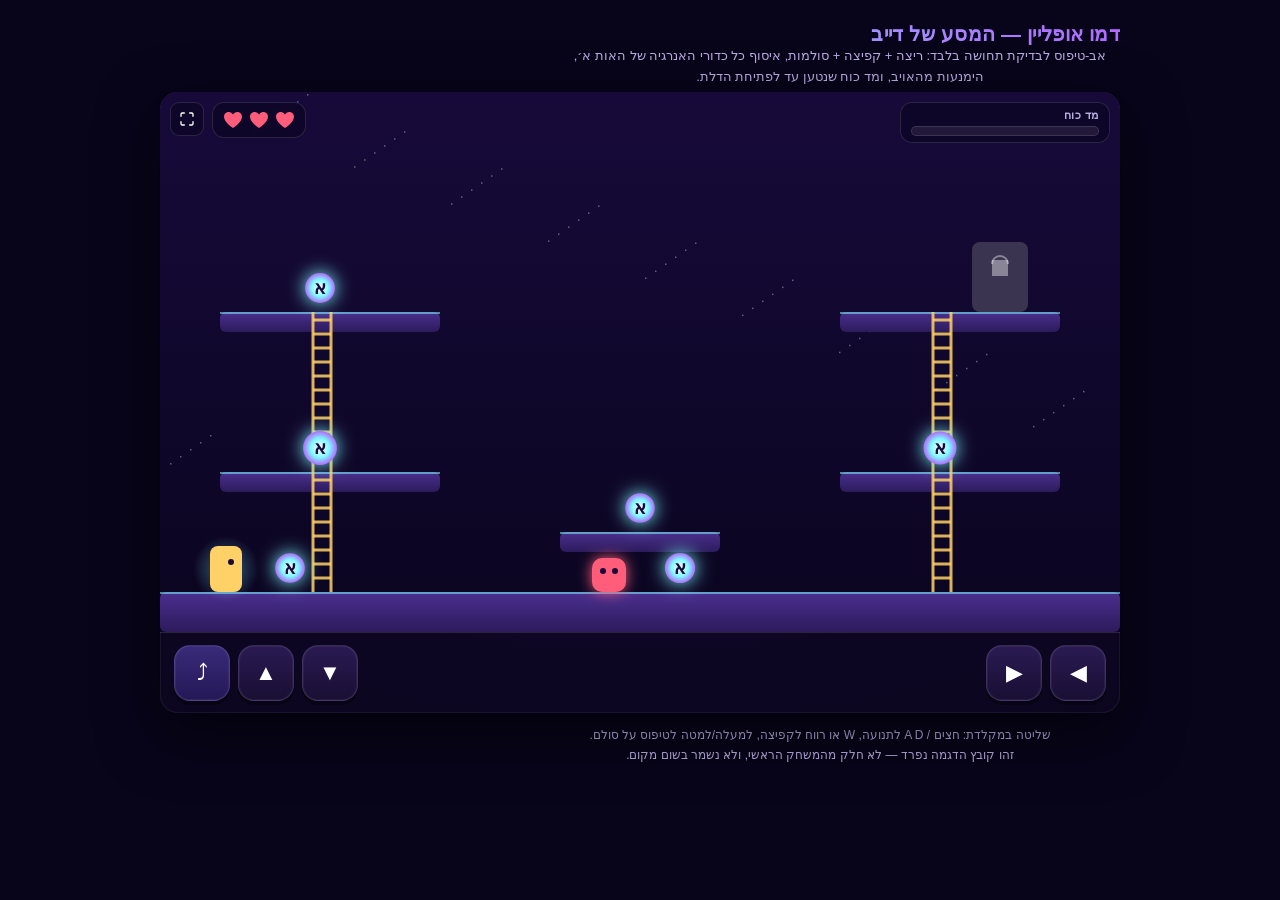
==== commit 4b80288b: "fix(demo): כפתורי שליטה בפס נפרד (לא מכסים את הדמות), פלטפורמות חד-כיווניות למניעת אותיות שאי אפשר ל" ====
--- a/dave_demo.html
+++ b/dave_demo.html
@@ -21,10 +21,12 @@
     -webkit-background-clip:text;background-clip:text;color:transparent;}
   .sub{color:var(--text-dim);font-size:13px;margin:0 0 4px;text-align:center;max-width:560px;line-height:1.6;}
 
-  .stage{position:relative;width:100%;max-width:960px;flex-shrink:0;border-radius:18px;overflow:hidden;
+  .stage{display:flex;flex-direction:column;position:relative;width:100%;max-width:960px;flex-shrink:0;
+    border-radius:18px;overflow:hidden;
     box-shadow:0 20px 60px rgba(0,0,0,.55), inset 0 0 0 1px var(--panel-brd);
     background:radial-gradient(120% 140% at 50% -10%, var(--bg3), var(--bg2) 55%, var(--bg1) 100%);}
-  canvas{display:block;width:100%;height:auto;touch-action:none;}
+  .game-area{position:relative;flex:1;min-height:0;}
+  canvas{display:block;width:100%;height:100%;touch-action:none;}
 
   .hud{position:absolute;top:10px;left:10px;right:10px;display:flex;justify-content:space-between;
     align-items:flex-start;pointer-events:none;font-weight:700;}
@@ -51,8 +53,8 @@
   .flash.play{animation:flashpop .7s ease-out;}
   @keyframes flashpop{0%{opacity:0;}18%{opacity:1;}100%{opacity:0;}}
 
-  .controls{display:flex;justify-content:space-between;align-items:center;gap:10px;
-    padding:14px;}
+  .controls{flex-shrink:0;display:flex;justify-content:space-between;align-items:center;gap:10px;
+    padding:12px 14px;background:rgba(8,4,24,.55);border-top:1px solid var(--panel-brd);}
   .fsbtn{flex-shrink:0;pointer-events:auto;width:34px;height:34px;border-radius:9px;
     border:1px solid var(--panel-brd);background:rgba(10,4,30,.55);color:#fff;
     display:flex;align-items:center;justify-content:center;}
@@ -99,11 +101,8 @@
     h1,.sub,.footer-note{display:none;}
     .stage{width:100% !important;height:100% !important;max-width:none;
       border-radius:0;box-shadow:none;}
-    canvas{width:100% !important;height:100% !important;}
-    .controls{position:absolute;padding:0;bottom:10px;left:10px;right:10px;}
-    /* translucent so the game world stays visible under the overlaid buttons */
-    .btn{width:48px;height:48px;background:rgba(42,26,82,.55);backdrop-filter:blur(2px);}
-    .btn.jump{background:rgba(58,42,122,.55);}
+    .controls{padding:8px 10px calc(8px + env(safe-area-inset-bottom));}
+    .btn{width:48px;height:48px;}
   }
 
   /* real landscape phone: fill the true viewport */
@@ -111,8 +110,6 @@
     #app{width:100dvw;height:100dvh;}
     .hud{top:calc(8px + env(safe-area-inset-top));
       left:calc(8px + env(safe-area-inset-left));right:calc(8px + env(safe-area-inset-right));}
-    .controls{bottom:calc(10px + env(safe-area-inset-bottom));
-      left:calc(10px + env(safe-area-inset-left));right:calc(10px + env(safe-area-inset-right));}
   }
 
   /* portrait phone: rotate the whole app 90° so the game still renders landscape,
@@ -136,6 +133,7 @@
   <p class="sub">אב-טיפוס לבדיקת תחושה בלבד: ריצה + קפיצה + סולמות, איסוף כל כדורי האנרגיה של האות א׳, הימנעות מהאויב, ומד כוח שנטען עד לפתיחת הדלת.</p>
 
   <div class="stage" id="stage">
+    <div class="game-area" id="gameArea">
     <canvas id="c" width="960" height="540"></canvas>
 
     <div class="hud">
@@ -158,8 +156,8 @@
     <div class="flash" id="flash"></div>
 
     <div class="qoverlay" id="qoverlay">
-      <h2>איזו אות זו?</h2>
-      <p>ענה נכון כדי לעבור את הדלת</p>
+      <h2 id="qTitle">איזו אות זו?</h2>
+      <p id="qSub">ענה נכון כדי לעבור את הדלת</p>
       <div class="qopts" id="qopts"></div>
     </div>
 
@@ -167,6 +165,7 @@
       <h2>ניצחון!</h2>
       <p>עברת את השלב עם כל כדורי האנרגיה</p>
       <button class="restart" id="restartBtn2">שחק שוב</button>
+    </div>
     </div>
 
     <div class="controls">
@@ -196,26 +195,31 @@
   const msgEl = document.getElementById('msg');
   const flashEl = document.getElementById('flash');
   const qoverlay = document.getElementById('qoverlay');
+  const qTitle = document.getElementById('qTitle');
+  const qSub = document.getElementById('qSub');
   const qopts = document.getElementById('qopts');
   const winScreen = document.getElementById('winScreen');
   const stageEl = document.getElementById('stage');
+  const controlsEl = document.querySelector('.controls');
   const headerEl = document.querySelector('#app > h1');
   const subEl = document.querySelector('.sub');
   const footerEl = document.querySelector('.footer-note');
   const btnFullscreen = document.getElementById('btnFullscreen');
 
+  // canvas/game-area size is driven purely by stageEl's own width/height (flexbox splits
+  // game-area vs. the controls bar automatically) — this fits both width AND height limits.
   function fitStage(){
-    if(window.innerHeight >= window.innerWidth) return; // portrait: rotate-prompt covers the screen
-    // controls now overlay the canvas (position:absolute), so only header/footer text competes for height
+    if(window.innerHeight >= window.innerWidth) return; // portrait: the CSS rotation handles sizing itself
+    const controlsH = controlsEl.offsetHeight;
     const chromeH = (headerEl && getComputedStyle(headerEl).display!=='none' ? headerEl.offsetHeight : 0)
       + (subEl && getComputedStyle(subEl).display!=='none' ? subEl.offsetHeight : 0)
       + (footerEl && getComputedStyle(footerEl).display!=='none' ? footerEl.offsetHeight : 0)
       + 32; // gaps + body padding
     const availW = window.innerWidth - 24;
-    const availH = window.innerHeight - chromeH;
+    const availH = window.innerHeight - chromeH - controlsH;
     const scale = Math.max(0.2, Math.min(availW/W, availH/H, 1));
-    stageEl.style.width = cv.style.width = Math.round(W*scale)+'px';
-    cv.style.height = Math.round(H*scale)+'px';
+    stageEl.style.width = Math.round(W*scale)+'px';
+    stageEl.style.height = Math.round(H*scale)+controlsH+'px';
   }
   window.addEventListener('resize', fitStage);
   window.addEventListener('orientationchange', ()=>setTimeout(fitStage, 300));
@@ -249,12 +253,12 @@
 
   const GROUND_Y = 500;
   const platforms = [
-    {x:0,   y:GROUND_Y, w:960, h:40},   // ground
-    {x:60,  y:380, w:220, h:20},        // A left-mid
-    {x:680, y:380, w:220, h:20},        // B right-mid
-    {x:400, y:440, w:160, h:20},        // C center step
-    {x:60,  y:220, w:220, h:20},        // D left-high
-    {x:680, y:220, w:220, h:20},        // E right-high (door here)
+    {x:0,   y:GROUND_Y, w:960, h:40},                    // ground — always solid
+    {x:60,  y:380, w:220, h:20, oneWay:true},            // A left-mid
+    {x:680, y:380, w:220, h:20, oneWay:true},             // B right-mid
+    {x:400, y:440, w:160, h:20, oneWay:true},             // C center step
+    {x:60,  y:220, w:220, h:20, oneWay:true},             // D left-high
+    {x:680, y:220, w:220, h:20, oneWay:true},             // E right-high (door here)
   ];
 
   const ladders = [
@@ -331,6 +335,7 @@
   function resolveX(nx){
     const box = playerBox(nx, player.y);
     for(const p of platforms){
+      if(p.oneWay) continue; // pass through freely from the side — only the top surface is solid
       if(rectsOverlap(box,p)){
         if(nx > player.x) nx = p.x - player.w; else if(nx < player.x) nx = p.x + p.w;
       }
@@ -340,6 +345,10 @@
   function resolveY(ny){
     let onGround = false;
     for(const p of platforms){
+      if(p.oneWay){
+        if(player.vy < 0) continue;              // jumping up: pass straight through
+        if(player.y + player.h > p.y + 1) continue; // wasn't already above it: still passing through
+      }
       const box = playerBox(player.x, ny);
       if(rectsOverlap(box,p)){
         if(player.vy >= 0){ ny = p.y - player.h; player.vy = 0; onGround = true; }
@@ -364,9 +373,8 @@
     updateHUD();
     flashHit();
     if(livesState.n <= 0){
-      showMsg('נגמרו החיים… מתחילים מחדש', true);
-      setTimeout(resetLevel, 1400);
       gameOver = true;
+      openQuestion('death');
       return;
     }
     showMsg('אוץ! נפגעת');
@@ -391,8 +399,12 @@
     doorOpen = true;
   }
 
-  function openQuestion(){
+  function openQuestion(context){
     gameOver = true;
+    qTitle.textContent = 'איזו אות זו?';
+    qSub.textContent = context==='death'
+      ? 'תשובה נכונה = חיים חדשים וממשיכים!'
+      : 'ענה נכון כדי לעבור את הדלת';
     const opts = [LETTER,'ב','ל'].sort(()=>Math.random()-0.5);
     qopts.innerHTML = '';
     opts.forEach(letter=>{
@@ -402,10 +414,28 @@
       b.onclick = ()=>{
         if(letter === LETTER){
           b.classList.add('correct');
-          setTimeout(()=>{ qoverlay.classList.remove('show'); winScreen.classList.add('show'); won=true; }, 400);
+          setTimeout(()=>{
+            qoverlay.classList.remove('show');
+            if(context==='death'){
+              livesState.n = 2;
+              updateHUD();
+              player.x = 50; player.y = GROUND_Y-player.h; player.vx=0; player.vy=0;
+              gameOver = false;
+              showMsg('חזרת למשחק עם 2 חיים!');
+            } else {
+              winScreen.classList.add('show');
+              won = true;
+            }
+          }, 400);
         } else {
           b.classList.add('wrong');
-          setTimeout(()=>b.classList.remove('wrong'), 400);
+          setTimeout(()=>{
+            b.classList.remove('wrong');
+            if(context==='death'){
+              qoverlay.classList.remove('show');
+              resetLevel();
+            }
+          }, 500);
         }
       };
       qopts.appendChild(b);
@@ -498,7 +528,7 @@
 
     // door
     if(doorOpen && rectsOverlap(playerBox(player.x,player.y), doorRect)){
-      openQuestion();
+      openQuestion('door');
     }
   }
 
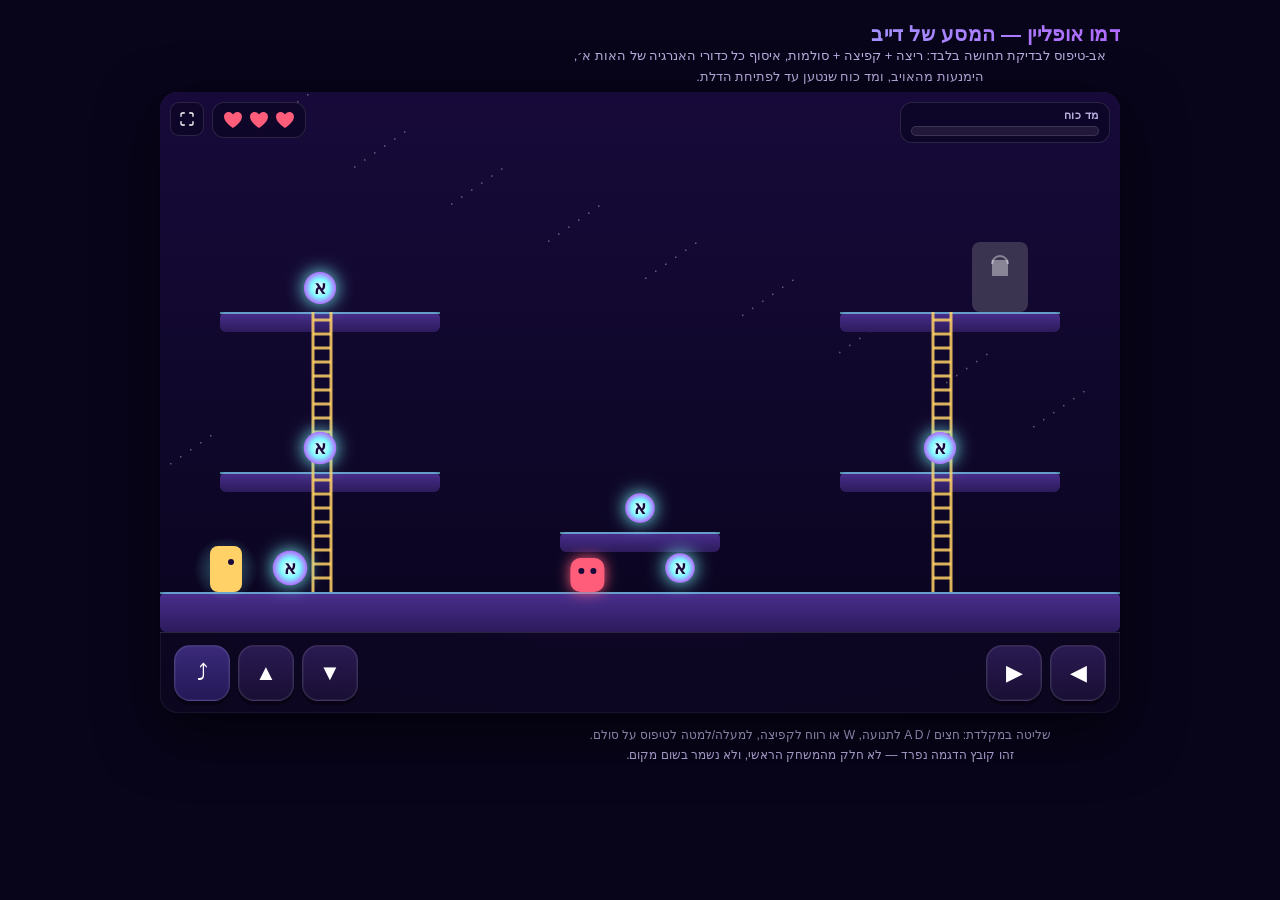
==== commit 377c3301: "revert(demo): הסרת שאלת ההצלה כשנגמרים החיים (באגית, קשורה כנראה לתצוגה הרוחבית) — חזרה להודעה פשוטה" ====
--- a/dave_demo.html
+++ b/dave_demo.html
@@ -373,8 +373,9 @@
     updateHUD();
     flashHit();
     if(livesState.n <= 0){
+      showMsg('נגמרו החיים… מתחילים מחדש', true);
+      setTimeout(resetLevel, 1400);
       gameOver = true;
-      openQuestion('death');
       return;
     }
     showMsg('אוץ! נפגעת');
@@ -399,12 +400,10 @@
     doorOpen = true;
   }
 
-  function openQuestion(context){
+  function openQuestion(){
     gameOver = true;
     qTitle.textContent = 'איזו אות זו?';
-    qSub.textContent = context==='death'
-      ? 'תשובה נכונה = חיים חדשים וממשיכים!'
-      : 'ענה נכון כדי לעבור את הדלת';
+    qSub.textContent = 'ענה נכון כדי לעבור את הדלת';
     const opts = [LETTER,'ב','ל'].sort(()=>Math.random()-0.5);
     qopts.innerHTML = '';
     opts.forEach(letter=>{
@@ -414,28 +413,10 @@
       b.onclick = ()=>{
         if(letter === LETTER){
           b.classList.add('correct');
-          setTimeout(()=>{
-            qoverlay.classList.remove('show');
-            if(context==='death'){
-              livesState.n = 2;
-              updateHUD();
-              player.x = 50; player.y = GROUND_Y-player.h; player.vx=0; player.vy=0;
-              gameOver = false;
-              showMsg('חזרת למשחק עם 2 חיים!');
-            } else {
-              winScreen.classList.add('show');
-              won = true;
-            }
-          }, 400);
+          setTimeout(()=>{ qoverlay.classList.remove('show'); winScreen.classList.add('show'); won=true; }, 400);
         } else {
           b.classList.add('wrong');
-          setTimeout(()=>{
-            b.classList.remove('wrong');
-            if(context==='death'){
-              qoverlay.classList.remove('show');
-              resetLevel();
-            }
-          }, 500);
+          setTimeout(()=>b.classList.remove('wrong'), 400);
         }
       };
       qopts.appendChild(b);
@@ -528,7 +509,7 @@
 
     // door
     if(doorOpen && rectsOverlap(playerBox(player.x,player.y), doorRect)){
-      openQuestion('door');
+      openQuestion();
     }
   }
 
